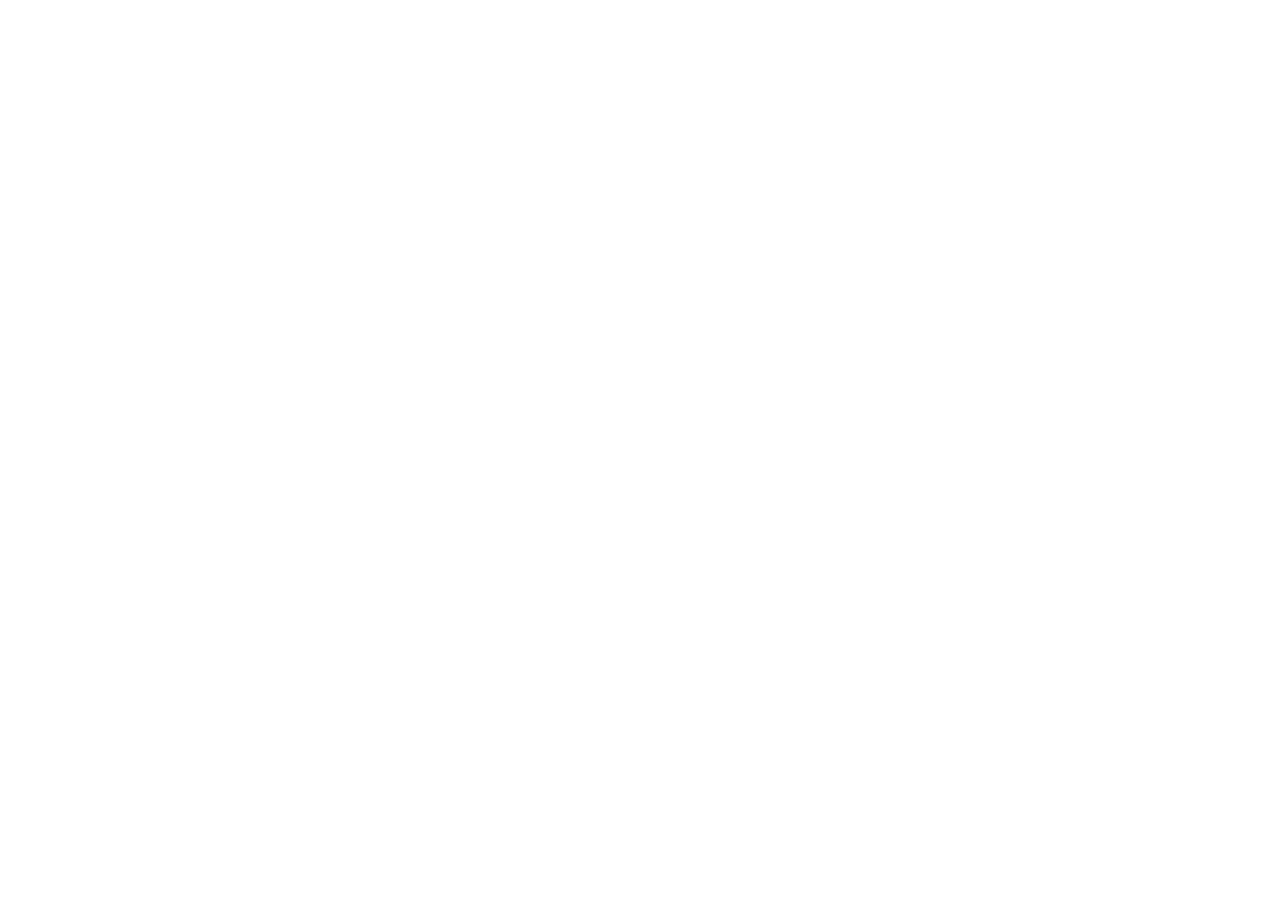
==== index.html @ 0150b999 "Add files via upload" ====
<!doctype html>
<html lang="en">
  <head>
    <meta charset="UTF-8" />
    <link rel="icon" type="image/svg+xml" href="/vite.svg" />
    <meta name="viewport" content="width=device-width, initial-scale=1.0" />
    <title>Vite + React</title>
  </head>
  <body>
    <div id="root"></div>
    <script type="module" src="/src/main.jsx"></script>
  </body>
</html>
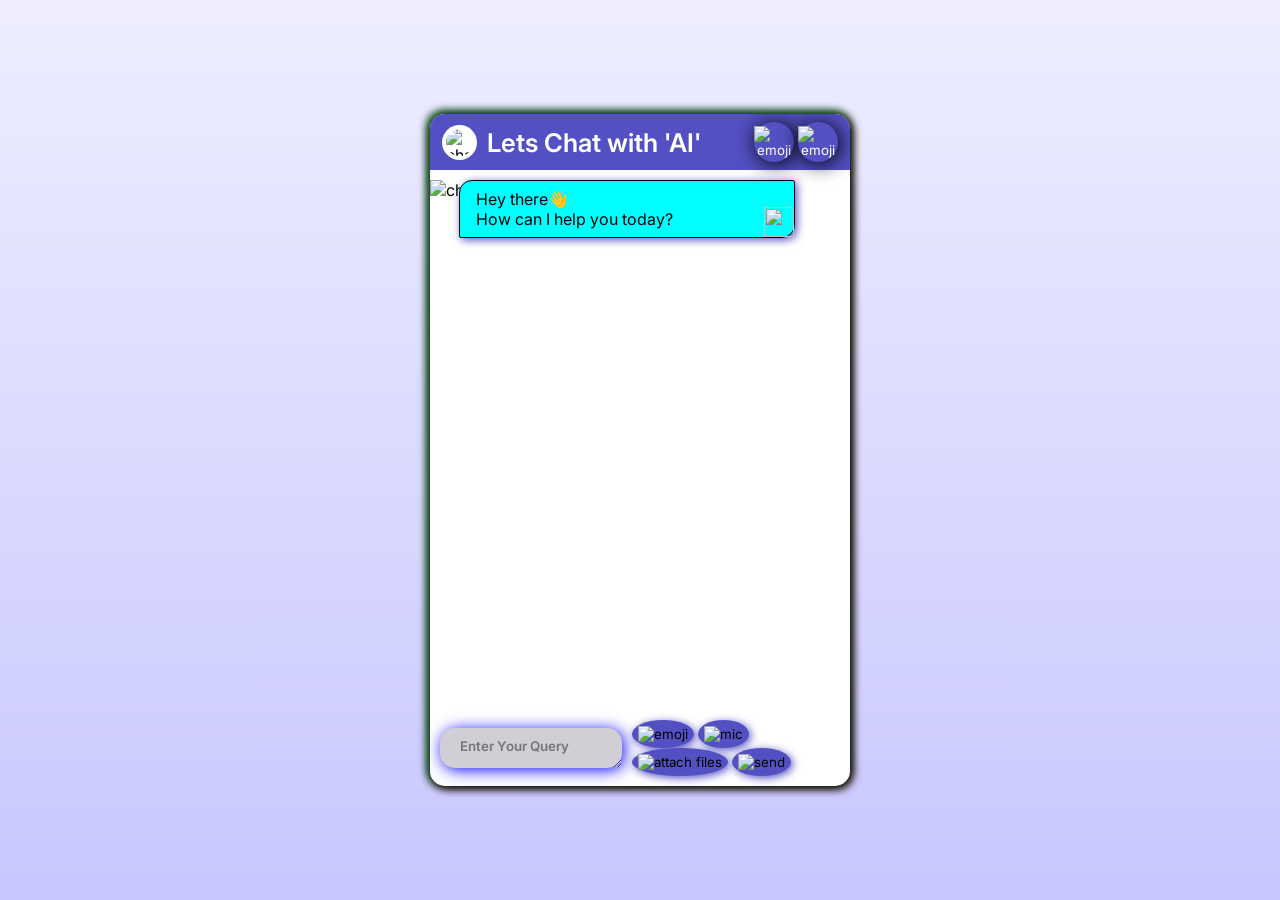
==== commit 81ec0a20: "Add files via upload" ====
--- a/index.html
+++ b/index.html
@@ -1,13 +1,95 @@
-<!doctype html>
+<!DOCTYPE html>
 <html lang="en">
-  <head>
-    <meta charset="UTF-8" />
-    <link rel="icon" type="image/svg+xml" href="/vite.svg" />
-    <meta name="viewport" content="width=device-width, initial-scale=1.0" />
-    <title>Vite + React</title>
-  </head>
-  <body>
-    <div id="root"></div>
-    <script type="module" src="/src/main.jsx"></script>
-  </body>
-</html>
+
+<head>
+    <meta charset="UTF-8">
+    <meta name="viewport" content="width=device-width, initial-scale=1.0">
+    <title>ChatBot| AI Assist</title>
+    <link rel="shortcut icon" href="./picture/favicon" type="image/x-icon">
+    <link rel="stylesheet" href="./styles.css">
+</head>
+
+<body>
+    <div class="chatbot-popup">
+
+        <!-- ------------chatbot header---------- -->
+        <div class="chat-header">
+            <div class="header-info">
+                <img src="./svg/chatbot.svg" title="logo" alt="chatbot-logo">
+                <h2 class="logo-text">Lets Chat with 'AI'</h2>
+            </div> 
+            <div>
+                <button class="close-button" id="wallpaper-parent" type="button" title="Add WallPaper">
+                    <input type="file" accept="images/*" name="" id="wallpaper" >
+
+                    <img class="close-button"
+                        src="svg/add_photo_alternate_28dp_WHITE_FILL0_wght400_GRAD0_opsz24.svg" alt="emoji"></button>
+                <button class="close-button" id="collapse-button" type="button" title="Collapse Window"><img class="close-button" src="./svg/dropdown.svg"
+                        alt="emoji"></button>
+            </div>
+        </div>
+ <!-- =================================================================== -->
+        <!-- ----------chatbot body----------- -->
+        <div class="chat-body">
+           
+           
+            <div class="message bot-message">
+                <img src="./svg/chatbot.svg" alt="chatbot-logo">
+                <div class="message-text">
+                    Hey there👋 <br />
+                    How can I help you today?
+
+                    <img class="speaker" src="./svg/campaign_28dp_WHITE_FILL0_wght400_GRAD0_opsz24.svg" 
+                    title="speaker on" alt="">
+                </div>
+            </div>
+
+
+            <!-- ---------------------------Respond Dots-----------------------------------
+            <div class="message-text " id="respond" title ="responding...">
+                <span class="dot1">O</span>
+                <span class="dot2">O</span>
+                <span class="dot3">O</span>
+                <span class="dot4">O</span>
+                <span class="dot5">O</span>
+            </div> -->
+
+
+        </div>
+<!-- ================================================================ -->
+        <!-- --------chatbot footer--------------- -->
+        <div class="chat-footer">
+            <form action="#" class="chat-form">
+                <textarea placeholder="Enter Your Query" class="message-input"></textarea>
+                <div class="chat-controls" style="position:relative;">
+                    <button type="button" id="emoji-button" title="emoji"><img
+                            src="./svg/sentiment_satisfied_24dp_E8EAED_FILL0_wght400_GRAD0_opsz24.svg"
+                            alt="emoji"></button>
+                    <button type="button" id="mic" title="microphone"><img id="mic-img" src="./svg/mic_28dp_WHITE_FILL0_wght400_GRAD0_opsz24.svg"
+                            alt="mic"></button>
+
+
+                    <button type="button" class="image-button" title="attach photo">
+                        <input type="file" name="" accept="images/*" hidden id="image-input">
+                        <img src="./svg/attach_file_24dp_BLACK_FILL0_wght400_GRAD0_opsz24.svg"
+                            alt="attach files"></button>
+                    <button type="submit" id="send" title="send"><img src="./svg/arrow_upward_24dp_BLACK_FILL0_wght400_GRAD0_opsz24.svg"
+                            alt="send"></button>
+                            <div id ="emoji-div" style ="position:absolute;top:-400px;left:-200px; display:none">
+                                <emoji-picker></emoji-picker>
+                                <div class="emoji-display"></div>
+                            </div>
+                            
+                </div>
+            </form>
+        </div>
+    </div>
+
+
+    </div>
+    <script type="module" src="https://cdn.jsdelivr.net/npm/emoji-picker-element@^1/index.js"></script>
+
+        <script src="./script.js"></script>
+</body>
+
+</html>
--- a/styles.css
+++ b/styles.css
@@ -0,0 +1,197 @@
+@import url('https://fonts.googleapis.com/css2?family=Inter:opsz,wght@14..32,100..900&display=swap');
+
+* {
+margin : 0;
+padding: 0;
+box-sizing: border-box;
+font-family: system-ui;
+font-family: "Inter", sans-serif;
+}
+
+body{
+    min-height: 100vh;
+    display: flex;
+    justify-content: center;
+    align-items: center;
+    background: linear-gradient(#EEEEFF ,#C8C7FF)
+}
+.chatbot-popup{
+    overflow: hidden;
+    width: 420px;
+    background: white;
+    border-radius: 15px;
+    box-shadow: 2px 2px 10px black,
+    -2px -2px 10px rgb(9, 123, 37),
+    -2px -2px 10px rgb(73, 65, 65),
+    2px 2px 10px rgb(134, 83, 83);
+}
+
+.chat-header{
+    display: flex;
+    justify-content: space-between;
+    align-items: center;
+    background: #5350c4;
+    padding: 8px 12px;
+}
+
+.header-info{
+    display: flex;
+    justify-content: center;
+    align-items: center;
+    gap: 10px;
+}
+
+.chat-header .header-info img{
+    height: 35px;
+    width: 35px;
+    padding: 4px;
+    border-radius: 50%;
+    background-color: white;
+    fill: #5350c4;
+}
+.chat-header .header-info img:hover{
+    scale:0.9;
+    cursor: pointer;
+}
+.chat-header .header-info h2{
+    font-weight: 600;
+    font-size: 1.61em;
+    color: white;
+}
+
+.chat-header  button{
+    border-radius: 50%;
+    color: white;
+    background: #5350c4;
+    height: 40px;
+    width: 40px;
+    cursor: pointer;
+    border: none;
+    filter: drop-shadow(2px 2px 10px black);
+    position: relative;
+}
+
+.chat-header  button:hover{
+    scale: 0.8;
+
+}
+
+
+
+
+
+.message-text{
+    width: 80%;
+    margin-left: 8px;
+    background-color: cyan;
+    border: 1px solid black; 
+    border-radius: 13px 2px 13px 2px;
+    padding: 8px 16px;
+    margin-top: 10px;
+    filter: drop-shadow(2px 2px 4px #5350c4)
+
+}
+
+.message-text:hover{
+    scale: 1.02;
+}
+
+.bot-message {
+    position: relative;
+    width: 100%;
+}
+.bot-message img{
+    position: absolute; 
+}
+
+
+.bot-message .message-text{
+    position: relative;
+    left:5%;
+   
+}
+.user-message .message-text{
+    position: relative;
+    right:-60px;
+    margin-right: 10px;
+    background-color: rgb(252, 175, 175);
+}
+
+.chat-body{
+    width: 420px;
+    height: 60vh;
+    overflow: auto;
+    background-image: url("./svg/giphy.gif");
+    background-size: contain;
+    background-position: center; 
+    background-repeat: no-repeat; 
+
+}
+
+#respond{
+    width: 30%;
+    background-color: rgb(210, 206, 214);
+    font-size: 1em;
+}
+.message-text span{
+    opacity: 0;
+}
+
+
+form textarea{
+    width: 58%;
+    height: 3em;
+    border: none;
+    background:rgb(210, 206, 214);
+
+    color: rgb(104, 31, 238);
+    font-weight: 600;
+    /* font-size: 1.2em; */
+    padding: 10px 20px ;
+    filter: drop-shadow(2px 2px  8px #0b03fc);
+    border-radius: 15px;
+
+}
+
+form textarea:hover{
+    filter: drop-shadow(2px 2px  10px #1b02ff);
+
+}
+.chat-controls button{
+    padding: 6px 6px;
+    outline: none;
+    border: none;
+    cursor: pointer;
+    border-radius: 50%;
+    background-color: #5350c4;
+    filter: drop-shadow(2px 2px 4px #5350c4);
+}
+
+.chat-controls button:hover{
+    scale: 1.1;
+}
+
+.chat-footer .chat-form{
+    display: flex;
+    align-items: center;
+    justify-content: flex-start;
+    padding: 10px;
+    gap:10px;
+    
+}
+
+.speaker{
+    z-index: 2;
+    height: 30px;
+    width: 30px;
+    position: absolute;
+    bottom:0;
+    right: 0;
+  cursor: pointer;
+}
+.invisible{
+    opacity: 0;
+}
+#wallpaper{
+    opacity: 0; position: absolute;
+}
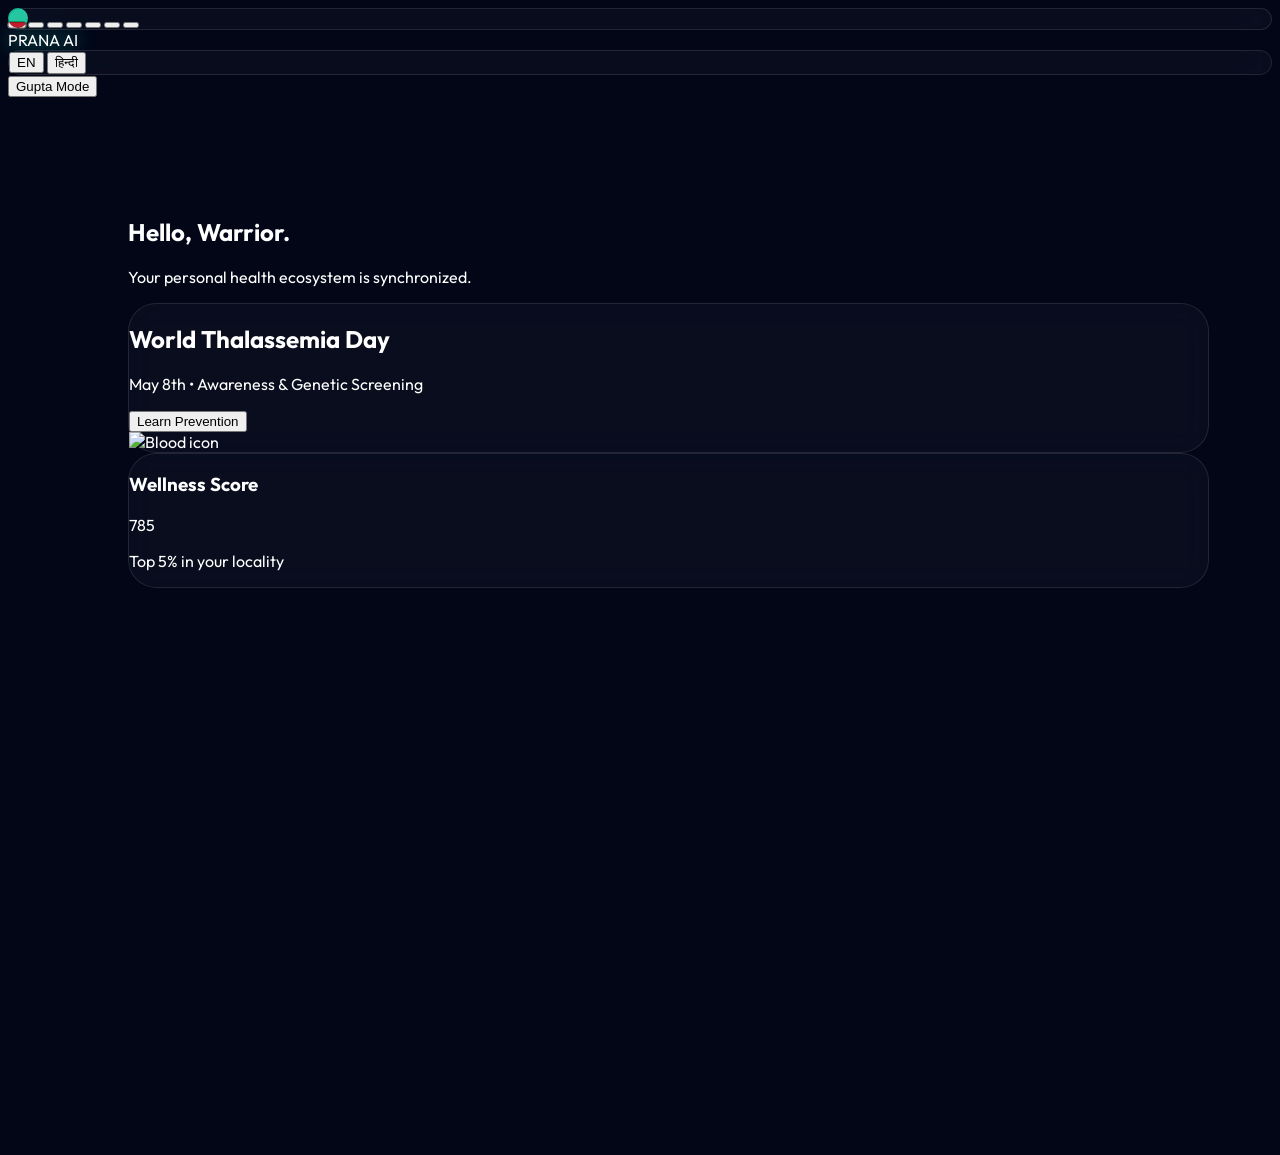
==== commit ef5c0705: "Add files via upload" ====
--- a/index.html
+++ b/index.html
@@ -1,95 +1,371 @@
 <!DOCTYPE html>
 <html lang="en">
-
 <head>
     <meta charset="UTF-8">
     <meta name="viewport" content="width=device-width, initial-scale=1.0">
-    <title>ChatBot| AI Assist</title>
-    <link rel="shortcut icon" href="./picture/favicon" type="image/x-icon">
-    <link rel="stylesheet" href="./styles.css">
+    <title>PRANA AI | Ultimate Health Companion</title>
+    
+    <script src="https://cdn.tailwindcss.com"></script>
+    <script src="https://cdnjs.cloudflare.com/ajax/libs/font-awesome/6.4.0/js/all.min.js"></script>
+    <link rel="stylesheet" href="https://cdnjs.cloudflare.com/ajax/libs/animate.css/4.1.1/animate.min.css"/>
+    
+    <style>
+        @import url('https://fonts.googleapis.com/css2?family=Outfit:wght@300;400;700;900&display=swap');
+        
+        :root {
+            --primary: #2dd4bf;
+            --accent: #f43f5e;
+            --bg: #020617;
+            --glass: rgba(255, 255, 255, 0.03);
+        }
+
+        * { cursor: none !important; scroll-behavior: smooth; }
+        body { 
+            background: var(--bg); color: white; font-family: 'Outfit', sans-serif; 
+            overflow-x: hidden;
+        }
+
+        /* CUSTOM MEDICAL CURSOR */
+        #cursor {
+            width: 20px; height: 20px; background: var(--primary);
+            border-radius: 50%; position: fixed; pointer-events: none;
+            z-index: 9999; mix-blend-mode: difference; transition: transform 0.1s;
+        }
+
+        /* GLASSMORPHISM UI */
+        .glass { background: var(--glass); backdrop-filter: blur(15px); border: 1px solid rgba(255,255,255,0.1); border-radius: 28px; }
+        .glass-card:hover { transform: translateY(-8px); border-color: var(--primary); box-shadow: 0 10px 30px -10px rgba(45, 212, 191, 0.3); }
+
+        /* SCROLLBAR */
+        ::-webkit-scrollbar { width: 5px; }
+        ::-webkit-scrollbar-thumb { background: var(--primary); border-radius: 10px; }
+
+        /* SECTIONS */
+        section { min-height: 100vh; padding: 100px 5% 50px 120px; display: none; }
+        section.active { display: block; animation: fadeInUp 0.6s ease; }
+
+        @keyframes fadeInUp {
+            from { opacity: 0; transform: translateY(30px); }
+            to { opacity: 1; transform: translateY(0); }
+        }
+
+        .neon-glow { text-shadow: 0 0 20px var(--primary); }
+        .btn-active { color: var(--primary) !important; scale: 1.2; }
+    </style>
 </head>
-
 <body>
-    <div class="chatbot-popup">
-
-        <!-- ------------chatbot header---------- -->
-        <div class="chat-header">
-            <div class="header-info">
-                <img src="./svg/chatbot.svg" title="logo" alt="chatbot-logo">
-                <h2 class="logo-text">Lets Chat with 'AI'</h2>
-            </div> 
+
+    <div id="cursor"></div>
+
+    <nav class="fixed left-6 top-1/2 -translate-y-1/2 h-[85vh] w-20 glass flex flex-col items-center justify-around py-10 z-50">
+        <button onclick="nav('dashboard')" id="btn-dashboard" class="nav-btn btn-active" title="Home"><i class="fas fa-th-large text-xl"></i></button>
+        <button onclick="nav('doctor')" id="btn-doctor" class="nav-btn" title="Digital Doctor"><i class="fas fa-user-md text-xl"></i></button>
+        <button onclick="nav('medicines')" id="btn-medicines" class="nav-btn" title="Meds & Alarms"><i class="fas fa-clock text-xl"></i></button>
+        <button onclick="nav('nearby')" id="btn-nearby" class="nav-btn" title="Hospitals Near Me"><i class="fas fa-map-marked-alt text-xl"></i></button>
+        <button onclick="nav('wellness')" id="btn-wellness" class="nav-btn" title="Fitness & Yoga"><i class="fas fa-leaf text-xl"></i></button>
+        <button onclick="nav('store')" id="btn-store" class="nav-btn" title="Health Store"><i class="fas fa-shopping-cart text-xl"></i></button>
+        <button onclick="triggerSOS()" class="text-rose-500 hover:scale-125 transition"><i class="fas fa-heartbeat text-2xl animate-pulse"></i></button>
+    </nav>
+
+    <header class="fixed top-0 right-0 left-0 h-20 flex justify-between items-center px-12 z-40 bg-slate-950/50 backdrop-blur-md border-b border-white/5">
+        <div class="text-2xl font-black tracking-tighter neon-glow">PRANA <span class="text-white">AI</span></div>
+        <div class="flex items-center gap-8">
+            <div class="flex gap-4 glass px-4 py-2 text-xs">
+                <button onclick="setLang('en')" class="hover:text-teal-400">EN</button>
+                <button onclick="setLang('hi')" class="hover:text-teal-400">हिन्दी</button>
+            </div>
+            <button onclick="toggleSecret()" class="text-xs text-gray-500 hover:text-white"><i class="fas fa-user-secret mr-2"></i>Gupta Mode</button>
+            <div class="h-10 w-10 rounded-full bg-gradient-to-tr from-teal-400 to-blue-500 border-2 border-white/20"></div>
+        </div>
+    </header>
+
+    <section id="dashboard" class="active">
+        <h1 class="text-6xl font-black mb-4">Hello, <span id="greet-name" class="text-teal-400">Warrior</span>.</h1>
+        <p class="text-gray-400 mb-12" id="trans-sub">Your personal health ecosystem is synchronized.</p>
+
+        <div class="grid grid-cols-1 md:grid-cols-3 gap-8">
+            <div class="glass p-10 col-span-2 bg-gradient-to-br from-teal-900/20 to-transparent flex justify-between items-center">
+                <div>
+                    <h2 class="text-3xl font-bold mb-2">World Thalassemia Day</h2>
+                    <p class="text-teal-400 text-sm mb-6">May 8th • Awareness & Genetic Screening</p>
+                    <button class="bg-white text-black px-6 py-2 rounded-full font-bold hover:scale-105 transition">Learn Prevention</button>
+                </div>
+                <img src="https://cdn-icons-png.flaticon.com/512/2966/2966334.png" class="h-32 opacity-70" alt="Blood icon">
+            </div>
+            <div class="glass p-10 flex flex-col justify-center items-center">
+                <h3 class="font-bold text-gray-500 uppercase text-xs tracking-widest">Wellness Score</h3>
+                <div class="text-6xl font-black text-white my-2">785</div>
+                <p class="text-[10px] text-teal-400 italic">Top 5% in your locality</p>
+            </div>
+        </div>
+    </section>
+
+    <section id="doctor">
+        <h2 class="text-4xl font-bold mb-10"><i class="fas fa-robot mr-4 text-teal-400"></i>Digital Health Companion</h2>
+        <div class="grid grid-cols-1 lg:grid-cols-2 gap-8">
+            <div class="glass p-8 flex flex-col h-[500px]">
+                <div id="chat-output" class="flex-1 overflow-y-auto space-y-4 pr-4 text-sm leading-relaxed">
+                    <div class="bg-teal-500/10 p-4 rounded-2xl rounded-tl-none border border-teal-500/20">
+                        Namaste! I am your AI Health Assistant. I can understand voice, decode prescriptions, and suggest remedies. How can I help?
+                    </div>
+                </div>
+                <div id="typing-ui" class="hidden text-xs text-teal-500 p-2 animate-pulse italic">Doctor is thinking...</div>
+                <div class="flex items-center gap-3 mt-4 bg-white/5 p-3 rounded-2xl border border-white/10">
+                    <button onclick="startVoice()" class="p-3 text-teal-400 hover:scale-110"><i class="fas fa-microphone"></i></button>
+                    <input type="text" id="chat-input" placeholder="Describe symptoms or upload script..." class="flex-1 bg-transparent outline-none">
+                    <button onclick="handleChat()" class="bg-teal-500 text-black px-6 py-2 rounded-xl font-bold">SEND</button>
+                </div>
+                <div class="mt-4 flex items-center gap-2">
+                    <input type="checkbox" id="voice-toggle" checked>
+                    <label class="text-[10px] text-gray-500 font-bold uppercase tracking-wider">Enable Talkback Assistant</label>
+                </div>
+            </div>
+
+            <div class="space-y-6">
+                <div class="glass p-8 border-2 border-dashed border-white/10 hover:border-teal-400 transition text-center cursor-pointer" onclick="document.getElementById('file-upload').click()">
+                    <i class="fas fa-file-prescription text-4xl mb-4 text-teal-400"></i>
+                    <h3 class="font-bold">Scan Prescription / X-Ray</h3>
+                    <p class="text-xs text-gray-500">AI will decode handwriting and suggest generic alternatives.</p>
+                    <input type="file" id="file-upload" class="hidden" onchange="decodeFile()">
+                </div>
+                <div class="glass p-8 bg-gradient-to-r from-rose-900/10 to-transparent">
+                    <h3 class="font-bold text-rose-400 mb-2">Feeling Low or Depressed?</h3>
+                    <p class="text-sm text-gray-400 mb-4">You're not alone. Let's practice 2 minutes of fierce motivation or calming music.</p>
+                    <div class="flex gap-4">
+                        <button onclick="nav('wellness')" class="text-xs bg-rose-500/20 px-4 py-2 rounded-lg border border-rose-500/30">Fierce Motivation</button>
+                        <button onclick="toggleMusic()" class="text-xs bg-blue-500/20 px-4 py-2 rounded-lg border border-blue-500/30">Calm Music</button>
+                    </div>
+                </div>
+            </div>
+        </div>
+    </section>
+
+    <section id="medicines">
+        <h2 class="text-4xl font-bold mb-10">Pharmacy & Reminders</h2>
+        <div class="grid grid-cols-1 md:grid-cols-2 gap-12">
             <div>
-                <button class="close-button" id="wallpaper-parent" type="button" title="Add WallPaper">
-                    <input type="file" accept="images/*" name="" id="wallpaper" >
-
-                    <img class="close-button"
-                        src="svg/add_photo_alternate_28dp_WHITE_FILL0_wght400_GRAD0_opsz24.svg" alt="emoji"></button>
-                <button class="close-button" id="collapse-button" type="button" title="Collapse Window"><img class="close-button" src="./svg/dropdown.svg"
-                        alt="emoji"></button>
-            </div>
-        </div>
- <!-- =================================================================== -->
-        <!-- ----------chatbot body----------- -->
-        <div class="chat-body">
-           
-           
-            <div class="message bot-message">
-                <img src="./svg/chatbot.svg" alt="chatbot-logo">
-                <div class="message-text">
-                    Hey there👋 <br />
-                    How can I help you today?
-
-                    <img class="speaker" src="./svg/campaign_28dp_WHITE_FILL0_wght400_GRAD0_opsz24.svg" 
-                    title="speaker on" alt="">
-                </div>
-            </div>
-
-
-            <!-- ---------------------------Respond Dots-----------------------------------
-            <div class="message-text " id="respond" title ="responding...">
-                <span class="dot1">O</span>
-                <span class="dot2">O</span>
-                <span class="dot3">O</span>
-                <span class="dot4">O</span>
-                <span class="dot5">O</span>
-            </div> -->
-
-
-        </div>
-<!-- ================================================================ -->
-        <!-- --------chatbot footer--------------- -->
-        <div class="chat-footer">
-            <form action="#" class="chat-form">
-                <textarea placeholder="Enter Your Query" class="message-input"></textarea>
-                <div class="chat-controls" style="position:relative;">
-                    <button type="button" id="emoji-button" title="emoji"><img
-                            src="./svg/sentiment_satisfied_24dp_E8EAED_FILL0_wght400_GRAD0_opsz24.svg"
-                            alt="emoji"></button>
-                    <button type="button" id="mic" title="microphone"><img id="mic-img" src="./svg/mic_28dp_WHITE_FILL0_wght400_GRAD0_opsz24.svg"
-                            alt="mic"></button>
-
-
-                    <button type="button" class="image-button" title="attach photo">
-                        <input type="file" name="" accept="images/*" hidden id="image-input">
-                        <img src="./svg/attach_file_24dp_BLACK_FILL0_wght400_GRAD0_opsz24.svg"
-                            alt="attach files"></button>
-                    <button type="submit" id="send" title="send"><img src="./svg/arrow_upward_24dp_BLACK_FILL0_wght400_GRAD0_opsz24.svg"
-                            alt="send"></button>
-                            <div id ="emoji-div" style ="position:absolute;top:-400px;left:-200px; display:none">
-                                <emoji-picker></emoji-picker>
-                                <div class="emoji-display"></div>
-                            </div>
-                            
-                </div>
-            </form>
-        </div>
-    </div>
-
-
-    </div>
-    <script type="module" src="https://cdn.jsdelivr.net/npm/emoji-picker-element@^1/index.js"></script>
-
-        <script src="./script.js"></script>
+                <h3 class="text-xl font-bold mb-6 text-teal-400">Add Medicine Alarm</h3>
+                <div class="glass p-8 space-y-4">
+                    <input type="text" id="med-name" placeholder="Medicine Name (e.g. Paracetamol)" class="w-full bg-white/5 border border-white/10 p-4 rounded-xl">
+                    <input type="time" id="med-time" class="w-full bg-white/5 border border-white/10 p-4 rounded-xl">
+                    <button onclick="saveAlarm()" class="w-full bg-teal-500 text-black font-bold py-4 rounded-xl">SCHEDULE REMINDER</button>
+                </div>
+            </div>
+            <div>
+                <h3 class="text-xl font-bold mb-6">Active Reminders</h3>
+                <div id="alarm-list" class="space-y-4">
+                    </div>
+            </div>
+        </div>
+    </section>
+
+    <section id="nearby">
+        <h2 class="text-4xl font-bold mb-10">Medical Hotspots</h2>
+        <div class="grid grid-cols-4 gap-4 mb-8">
+            <button class="glass p-4 text-xs font-bold hover:bg-teal-500 hover:text-black">HOSPITALS</button>
+            <button class="glass p-4 text-xs font-bold hover:bg-teal-500 hover:text-black">BLOOD BANKS</button>
+            <button class="glass p-4 text-xs font-bold hover:bg-teal-500 hover:text-black">X-RAY/USG</button>
+            <button class="glass p-4 text-xs font-bold hover:bg-teal-500 hover:text-black">GENERIC PHARMACY</button>
+        </div>
+        <div class="glass h-[500px] w-full overflow-hidden relative">
+            <iframe src="https://www.google.com/maps/embed?pb=!1m16!1m12!1m3!1d14663.708892408018!2d77.41261314815462!3d23.245719323714976!2m3!1f0!2f0!3f0!3m2!1i1024!2i768!4f13.1!2m1!1shospitals%20near%20me!5e0!3m2!1sen!2sin!4v1700000000000!5m2!1sen!2sin" 
+                width="100%" height="100%" style="border:0; filter: invert(90%) hue-rotate(180deg);" allowfullscreen="" loading="lazy"></iframe>
+        </div>
+    </section>
+
+    <section id="wellness">
+        <h2 class="text-4xl font-bold mb-10">Prana Energy Hub</h2>
+        <div class="grid grid-cols-1 md:grid-cols-2 gap-10">
+            <div class="glass overflow-hidden group">
+                <iframe class="w-full aspect-video" src="https://www.youtube.com/embed/f_mGvGvAn8I" frameborder="0" allowfullscreen></iframe>
+                <div class="p-6">
+                    <h3 class="font-bold text-xl mb-2">Morning Yoga Flow</h3>
+                    <p class="text-sm text-gray-500">Perfect for joint health and mental clarity.</p>
+                </div>
+            </div>
+            <div class="glass p-8 bg-gradient-to-br from-orange-900/10 to-transparent">
+                <h3 class="text-2xl font-bold text-orange-400 mb-6">Ancient Home Remedies (Ayurveda)</h3>
+                <div class="space-y-4">
+                    <div class="p-4 bg-white/5 rounded-2xl border-l-4 border-orange-500">
+                        <p class="font-bold">Immunity Kadha</p>
+                        <p class="text-xs text-gray-400 mt-1">Tulsi + Ginger + Honey + Black Pepper. Boil and sip warm.</p>
+                    </div>
+                    <div class="p-4 bg-white/5 rounded-2xl border-l-4 border-orange-500">
+                        <p class="font-bold">Digestive Support</p>
+                        <p class="text-xs text-gray-400 mt-1">Jeera (Cumin) water. Soak overnight, drink in morning.</p>
+                    </div>
+                </div>
+            </div>
+        </div>
+    </section>
+
+    <section id="store">
+        <h2 class="text-4xl font-bold mb-10">Health & Diagnostics Store</h2>
+        <div class="grid grid-cols-1 md:grid-cols-3 gap-8">
+            <div class="glass p-6 glass-card transition">
+                <img src="https://m.media-amazon.com/images/I/61k97V7ZidL.jpg" class="h-48 w-full object-cover rounded-2xl mb-4" alt="BP">
+                <h3 class="font-bold">Automatic BP Monitor</h3>
+                <div class="flex justify-between items-center mt-4">
+                    <span class="text-teal-400 font-black">₹1,249</span>
+                    <button class="bg-white text-black px-4 py-2 rounded-lg text-xs font-bold">ADD TO CART</button>
+                </div>
+            </div>
+            <div class="glass p-6 glass-card transition">
+                <img src="https://m.media-amazon.com/images/I/71R2oI85V+L.jpg" class="h-48 w-full object-cover rounded-2xl mb-4" alt="Gluco">
+                <h3 class="font-bold">Gluco-Check Kit</h3>
+                <div class="flex justify-between items-center mt-4">
+                    <span class="text-teal-400 font-black">₹899</span>
+                    <button class="bg-white text-black px-4 py-2 rounded-lg text-xs font-bold">ADD TO CART</button>
+                </div>
+            </div>
+            <div class="glass p-6 glass-card transition">
+                <img src="https://m.media-amazon.com/images/I/71Xm-vP3ZDL._AC_SL1500_.jpg" class="h-48 w-full object-cover rounded-2xl mb-4" alt="Kit">
+                <h3 class="font-bold">First-Aid Master Kit</h3>
+                <div class="flex justify-between items-center mt-4">
+                    <span class="text-teal-400 font-black">₹450</span>
+                    <button class="bg-white text-black px-4 py-2 rounded-lg text-xs font-bold">ADD TO CART</button>
+                </div>
+            </div>
+        </div>
+    </section>
+
+    <audio id="bg-meditation" loop src="https://www.soundhelix.com/examples/mp3/SoundHelix-Song-8.mp3"></audio>
+
+    <script>
+        // --- 1. CONFIGURATION & STATE ---
+        const GEMINI_API_KEY = "PASTE_YOUR_GEMINI_API_KEY_HERE";
+        let currentLang = 'en';
+        let reminders = JSON.parse(localStorage.getItem('prana_alarms')) || [];
+
+        // --- 2. NAVIGATION SYSTEM ---
+        function nav(id) {
+            document.querySelectorAll('section').forEach(s => s.classList.remove('active'));
+            document.getElementById(id).classList.add('active');
+            
+            document.querySelectorAll('.nav-btn').forEach(b => b.classList.remove('btn-active'));
+            document.getElementById('btn-' + id).classList.add('btn-active');
+            window.scrollTo(0,0);
+        }
+
+        // --- 3. CURSOR & UI ---
+        const cursor = document.getElementById('cursor');
+        document.addEventListener('mousemove', e => {
+            cursor.style.left = e.clientX + 'px';
+            cursor.style.top = e.clientY + 'px';
+        });
+
+        function setLang(l) {
+            currentLang = l;
+            const greet = document.getElementById('greet-name');
+            const sub = document.getElementById('trans-sub');
+            if(l === 'hi') {
+                greet.innerText = "योद्धा";
+                sub.innerText = "आपका व्यक्तिगत स्वास्थ्य पारिस्थितिकी तंत्र तैयार है।";
+            } else {
+                greet.innerText = "Warrior";
+                sub.innerText = "Your personal health ecosystem is synchronized.";
+            }
+        }
+
+        function toggleSecret() {
+            document.body.classList.toggle('grayscale');
+            alert("Gupta Mode: ON. Your search for private health issues is now incognito.");
+        }
+
+        // --- 4. CHAT & AI LOGIC ---
+        function speak(text) {
+            if(!document.getElementById('voice-toggle').checked) return;
+            const msg = new SpeechSynthesisUtterance(text);
+            msg.lang = currentLang === 'hi' ? 'hi-IN' : 'en-US';
+            window.speechSynthesis.speak(msg);
+        }
+
+        function startVoice() {
+            const SpeechRecognition = window.SpeechRecognition || window.webkitSpeechRecognition;
+            if(!SpeechRecognition) return alert("Browser not supported");
+            const recognition = new SpeechRecognition();
+            recognition.start();
+            recognition.onresult = (event) => {
+                document.getElementById('chat-input').value = event.results[0][0].transcript;
+                handleChat();
+            };
+        }
+
+        async function handleChat() {
+            const input = document.getElementById('chat-input').value;
+            if(!input) return;
+
+            const chat = document.getElementById('chat-output');
+            chat.innerHTML += `<div class="text-right text-teal-400 font-bold">You: ${input}</div>`;
+            document.getElementById('chat-input').value = "";
+            document.getElementById('typing-ui').classList.remove('hidden');
+
+            // Mock AI logic (Replace with real Gemini Fetch)
+            setTimeout(() => {
+                const reply = "Based on your input, it seems like a case of seasonal fatigue. I suggest checking your Vitamin D levels and trying a Ginger Kadha. I've also found 3 generic alternatives for your common meds.";
+                document.getElementById('typing-ui').classList.add('hidden');
+                chat.innerHTML += `<div class="bg-teal-500/10 p-4 rounded-2xl rounded-tr-none border border-teal-500/20"><b>PRANA AI:</b> ${reply}</div>`;
+                chat.scrollTop = chat.scrollHeight;
+                speak(reply);
+            }, 1500);
+        }
+
+        // --- 5. MEDICINE TRACKER ---
+        function saveAlarm() {
+            const name = document.getElementById('med-name').value;
+            const time = document.getElementById('med-time').value;
+            if(!name || !time) return;
+
+            reminders.push({ name, time, id: Date.now() });
+            localStorage.setItem('prana_alarms', JSON.stringify(reminders));
+            renderAlarms();
+        }
+
+        function renderAlarms() {
+            const list = document.getElementById('alarm-list');
+            list.innerHTML = reminders.map(r => `
+                <div class="glass p-4 flex justify-between items-center border-l-4 border-teal-500 animate__animated animate__slideInRight">
+                    <div>
+                        <p class="font-bold text-teal-400">${r.name}</p>
+                        <p class="text-xs text-gray-500"><i class="fas fa-clock mr-2"></i>Daily at ${r.time}</p>
+                    </div>
+                    <button onclick="delAlarm(${r.id})" class="text-rose-500 hover:scale-110"><i class="fas fa-trash"></i></button>
+                </div>
+            `).join('');
+        }
+
+        function delAlarm(id) {
+            reminders = reminders.filter(r => r.id !== id);
+            localStorage.setItem('prana_alarms', JSON.stringify(reminders));
+            renderAlarms();
+        }
+
+        // --- 6. MISC ---
+        function toggleMusic() {
+            const m = document.getElementById('bg-meditation');
+            m.paused ? m.play() : m.pause();
+        }
+
+        function triggerSOS() {
+            alert("🆘 SOS ACTIVATED!\nSending coordinates to 'Mom (Guardian)'\nAlerting Apollo Hospital (Nearest)\nStarting Auto-Call to Emergency Contact...");
+        }
+
+        function decodeFile() {
+            alert("File received. PRANA AI is now OCR-scanning the prescription for generic drug matching...");
+        }
+
+        // INIT
+        renderAlarms();
+        setInterval(() => {
+            const now = new Date();
+            const clock = now.getHours().toString().padStart(2,'0') + ":" + now.getMinutes().toString().padStart(2,'0');
+            reminders.forEach(r => {
+                if(r.time === clock) {
+                    alert(`💊 TIME FOR MEDICINE: ${r.name}`);
+                    speak(`It is time for your medicine ${r.name}`);
+                }
+            });
+        }, 60000);
+    </script>
 </body>
-
 </html>
